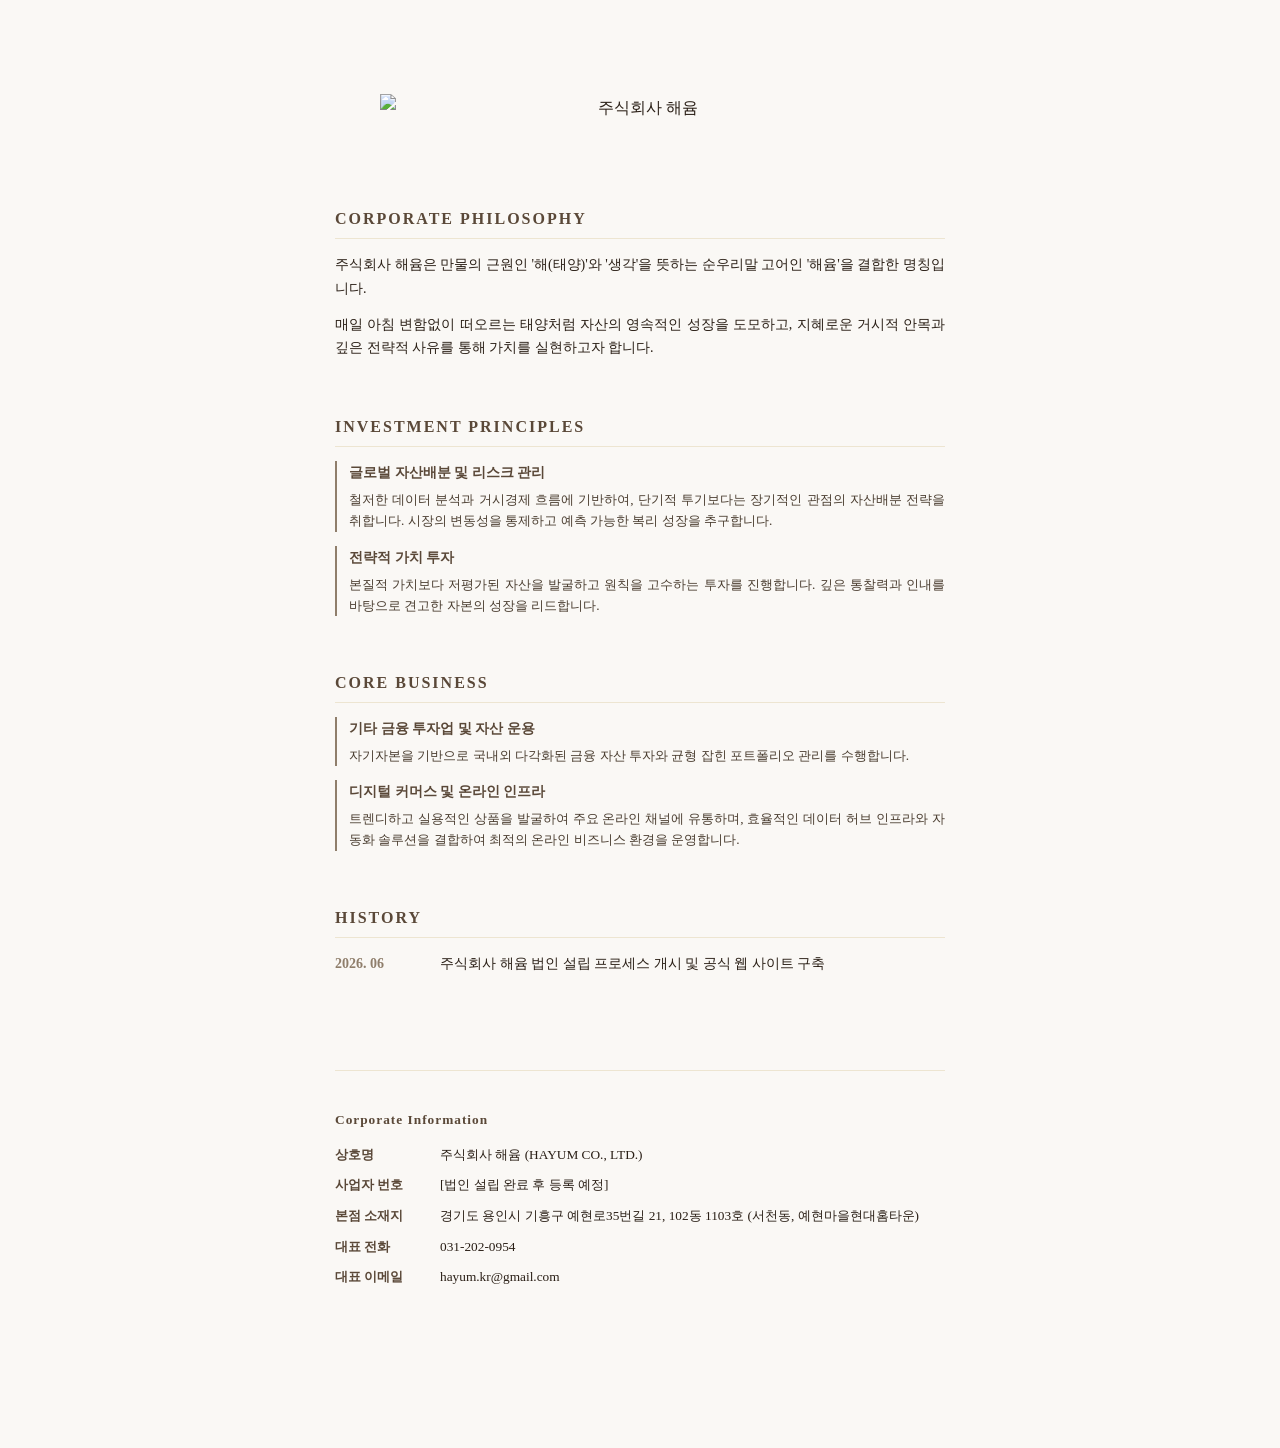
==== index.html @ 0a8c8ef9 "사업자 번호 띄어쓰기" ====
<!DOCTYPE html>
<html lang="ko">
<head>
    <meta charset="UTF-8">
    <meta name="viewport" content="width=device-width, initial-scale=1.0">
    <title>주식회사 해윰 - 공식 홈페이지</title>
    <style>
        @page {
            size: A4;
            margin: 20mm 20mm;
            background-color: #faf8f5;
        }
        
        *, *::before, *::after {
            box-sizing: border-box;
        }
        
        body {
            margin: 0;
            padding: 0;
            font-family: 'Times New Roman', 'Noto Serif KR', 'Malgun Gothic', serif;
            color: #2a1f16;
            line-height: 1.7;
            background-color: #faf8f5;
            -webkit-text-size-adjust: none;
        }
        
        .container {
            width: 100%;
            max-width: 650px;
            margin: 0 auto;
            padding: 25mm 20px 40mm 20px;
        }
        
        header {
            margin-bottom: 22mm;
            text-align: center;
        }
        
        .brand-logo {
            width: 100%;
            max-width: 520px;
            height: auto;
            margin: 0 auto;
            display: block;
        }
        
        main {
            margin-bottom: 25mm;
        }
        
        .section {
            margin-bottom: 14mm;
        }
        
        .section-title {
            font-size: 12pt;
            font-weight: 700;
            letter-spacing: 2px;
            color: #5a4838;
            margin-bottom: 14px;
            text-transform: uppercase;
            border-bottom: 1px solid #ede5d1;
            padding-bottom: 6px;
        }
        
        .section-content {
            font-size: 10.5pt;
            color: #2a1f16;
            text-align: justify;
        }
        
        .section-content p {
            margin: 0 0 12px 0;
        }
        
        .section-content p:last-child {
            margin-bottom: 0;
        }

        /* 강조 블록 스타일 (투자 원칙 및 세부 사업 부문용) */
        .business-block {
            margin-bottom: 14px;
            padding-left: 12px;
            border-left: 2px solid #8f7e6b;
        }

        .business-block-title {
            font-size: 10.5pt;
            font-weight: bold;
            color: #5a4838;
            margin-bottom: 4px;
        }

        .business-block-desc {
            font-size: 10pt;
            color: #4a3d30;
            line-height: 1.6;
        }
        
        .grid-table {
            display: table;
            width: 100%;
            margin-top: 5px;
        }
        
        .grid-row {
            display: table-row;
        }
        
        .grid-label {
            display: table-cell;
            width: 105px;
            font-weight: bold;
            color: #5a4838;
            padding-bottom: 8px;
            font-size: 10pt;
        }
        
        .grid-value {
            display: table-cell;
            color: #2a1f16;
            padding-bottom: 8px;
            font-size: 10pt;
            word-break: keep-all;
        }

        .history-list {
            margin-top: 10px;
        }
        
        .history-item {
            display: flex;
            margin-bottom: 12px;
            font-size: 10.5pt;
        }
        
        .history-date {
            width: 105px;
            font-weight: bold;
            color: #8f7e6b;
            flex-shrink: 0;
        }
        
        .history-text {
            color: #2a1f16;
        }
        
        footer {
            border-top: 1px solid #ede5d1;
            padding-top: 10mm;
        }
        
        .info-title {
            font-size: 10pt;
            font-weight: 700;
            color: #5a4838;
            margin-bottom: 12px;
            letter-spacing: 1px;
        }

        /* 📱 모바일 반응형 스타일 (화면 폭이 500px 이하일 때 작동) */
        @media screen and (max-width: 500px) {
            .container {
                padding-top: 15mm;
                padding-bottom: 25mm;
            }
            
            header {
                margin-bottom: 15mm;
            }

            .grid-table, .grid-row, .grid-label, .grid-value {
                display: block;
                width: 100%;
            }

            .grid-label {
                padding-bottom: 2px;
                font-size: 9.5pt;
            }

            .grid-value {
                padding-bottom: 12px;
                font-size: 10pt;
            }
            
            .history-item {
                flex-direction: column;
                margin-bottom: 15px;
            }
            
            .history-date {
                width: 100%;
                margin-bottom: 2px;
            }
        }
    </style>
</head>
<body>

    <div class="container">
        <header>
            <img src="hayum_logo.png" alt="주식회사 해윰" class="brand-logo">
        </header>
        
        <main>
            <div class="section">
                <div class="section-title">Corporate Philosophy</div>
                <div class="section-content">
                    <p>주식회사 해윰은 만물의 근원인 '해(태양)'와 '생각'을 뜻하는 순우리말 고어인 '해윰'을 결합한 명칭입니다.</p>
                    <p>매일 아침 변함없이 떠오르는 태양처럼 자산의 영속적인 성장을 도모하고, 지혜로운 거시적 안목과 깊은 전략적 사유를 통해 가치를 실현하고자 합니다.</p>
                </div>
            </div>
            
            <div class="section">
                <div class="section-title">Investment Principles</div>
                <div class="section-content">
                    <div class="business-block">
                        <div class="business-block-title">글로벌 자산배분 및 리스크 관리</div>
                        <div class="business-block-desc">철저한 데이터 분석과 거시경제 흐름에 기반하여, 단기적 투기보다는 장기적인 관점의 자산배분 전략을 취합니다. 시장의 변동성을 통제하고 예측 가능한 복리 성장을 추구합니다.</div>
                    </div>
                    <div class="business-block">
                        <div class="business-block-title">전략적 가치 투자</div>
                        <div class="business-block-desc">본질적 가치보다 저평가된 자산을 발굴하고 원칙을 고수하는 투자를 진행합니다. 깊은 통찰력과 인내를 바탕으로 견고한 자본의 성장을 리드합니다.</div>
                    </div>
                </div>
            </div>
            
            <div class="section">
                <div class="section-title">Core Business</div>
                <div class="section-content">
                    <div class="business-block">
                        <div class="business-block-title">기타 금융 투자업 및 자산 운용</div>
                        <div class="business-block-desc">자기자본을 기반으로 국내외 다각화된 금융 자산 투자와 균형 잡힌 포트폴리오 관리를 수행합니다.</div>
                    </div>
                    <div class="business-block">
                        <div class="business-block-title">디지털 커머스 및 온라인 인프라</div>
                        <div class="business-block-desc">트렌디하고 실용적인 상품을 발굴하여 주요 온라인 채널에 유통하며, 효율적인 데이터 허브 인프라와 자동화 솔루션을 결합하여 최적의 온라인 비즈니스 환경을 운영합니다.</div>
                    </div>
                </div>
            </div>

            <div class="section">
                <div class="section-title">History</div>
                <div class="section-content">
                    <div class="history-list">
                        <div class="history-item">
                            <div class="history-date">2026. 06</div>
                            <div class="history-text">주식회사 해윰 법인 설립 프로세스 개시 및 공식 웹 사이트 구축</div>
                        </div>
                    </div>
                </div>
            </div>
        </main>
        
        <footer>
            <div class="info-title">Corporate Information</div>
            <div class="grid-table">
                <div class="grid-row">
                    <div class="grid-label">상호명</div>
                    <div class="grid-value">주식회사 해윰 (HAYUM CO., LTD.)</div>
                </div>
                <div class="grid-row">
                    <div class="grid-label">사업자 번호</div>
                    <div class="grid-value">[법인 설립 완료 후 등록 예정]</div>
                </div>                
                <div class="grid-row">
                    <div class="grid-label">본점 소재지</div>
                    <div class="grid-value">경기도 용인시 기흥구 예현로35번길 21, 102동 1103호 (서천동, 예현마을현대홈타운)</div>
                </div>
                <div class="grid-row">
                    <div class="grid-label">대표 전화</div>
                    <div class="grid-value">031-202-0954</div>
                </div>
                <div class="grid-row">
                    <div class="grid-label">대표 이메일</div>
                    <div class="grid-value">hayum.kr@gmail.com</div>
                </div>
            </div>
        </footer>
    </div>

</body>
</html>
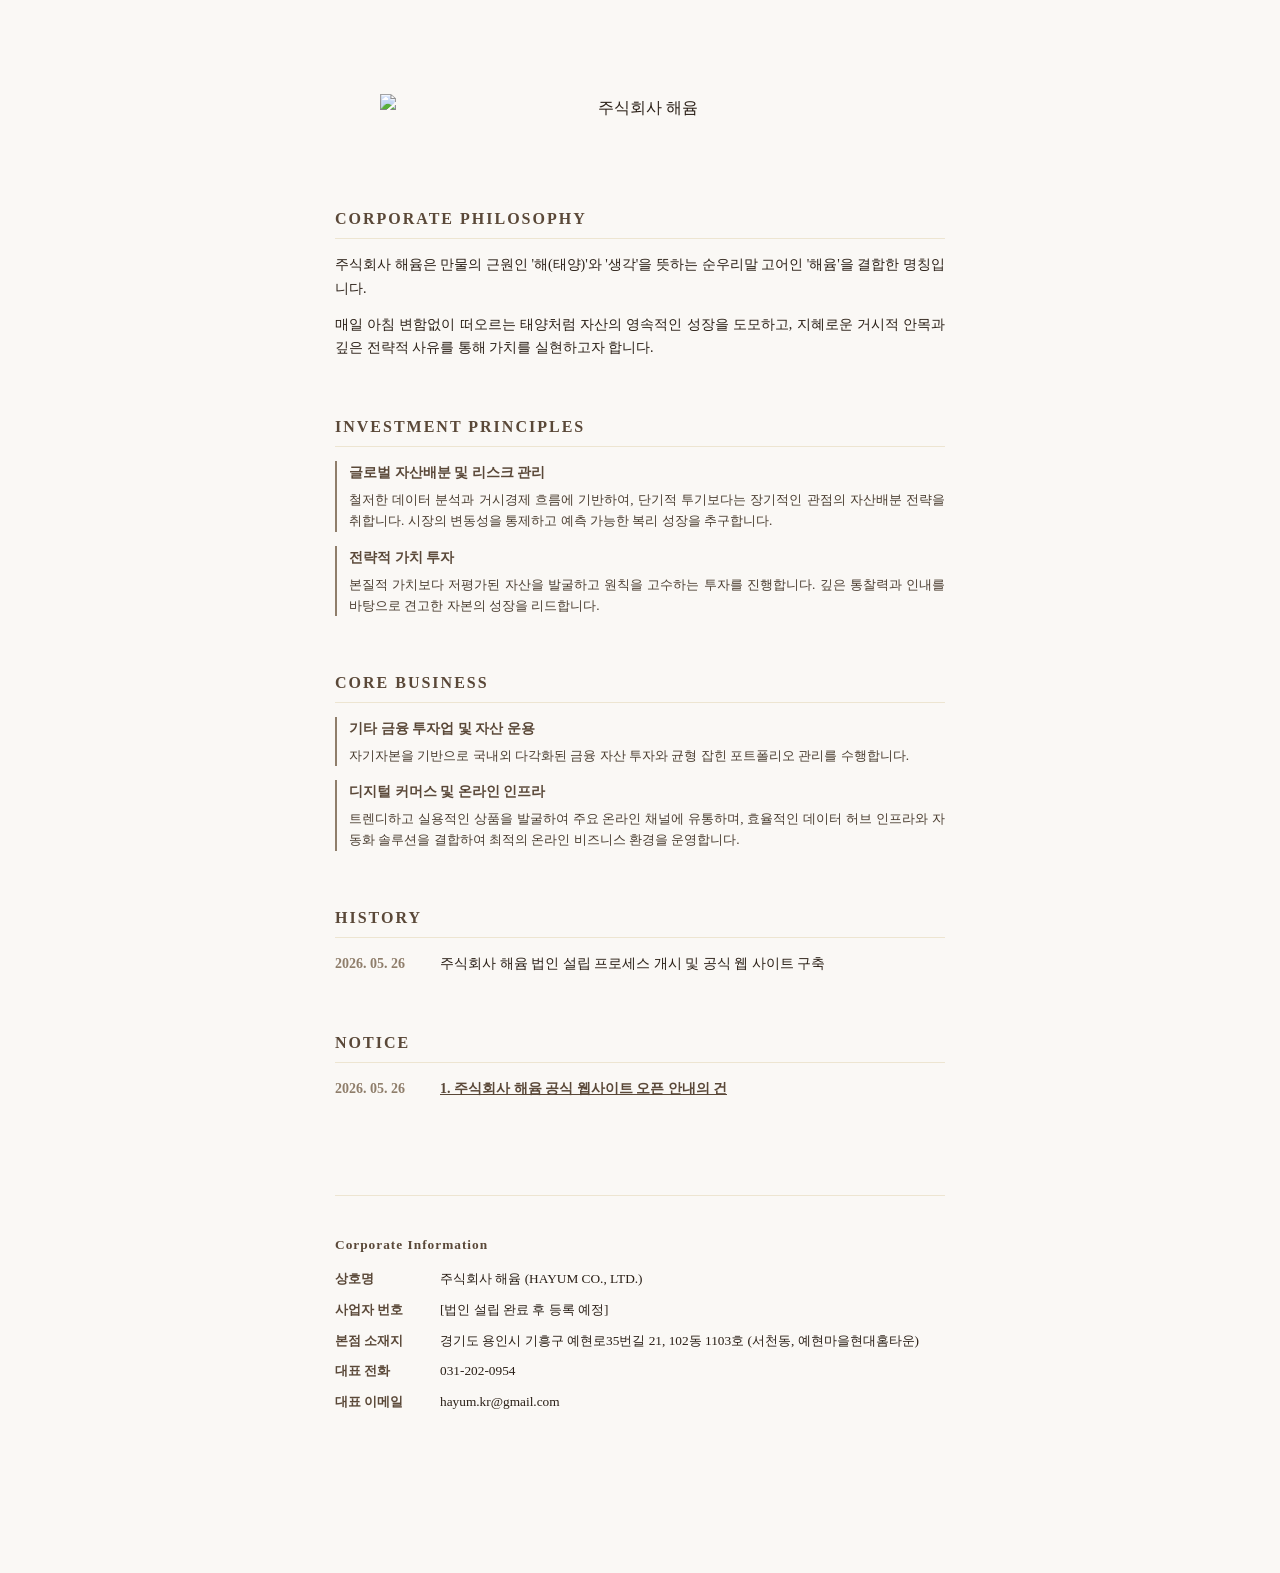
==== commit 112e0a06: "css 추가" ====
--- a/index.html
+++ b/index.html
@@ -4,198 +4,17 @@
     <meta charset="UTF-8">
     <meta name="viewport" content="width=device-width, initial-scale=1.0">
     <title>주식회사 해윰 - 공식 홈페이지</title>
-    <style>
-        @page {
-            size: A4;
-            margin: 20mm 20mm;
-            background-color: #faf8f5;
-        }
-        
-        *, *::before, *::after {
-            box-sizing: border-box;
-        }
-        
-        body {
-            margin: 0;
-            padding: 0;
-            font-family: 'Times New Roman', 'Noto Serif KR', 'Malgun Gothic', serif;
-            color: #2a1f16;
-            line-height: 1.7;
-            background-color: #faf8f5;
-            -webkit-text-size-adjust: none;
-        }
-        
-        .container {
-            width: 100%;
-            max-width: 650px;
-            margin: 0 auto;
-            padding: 25mm 20px 40mm 20px;
-        }
-        
-        header {
-            margin-bottom: 22mm;
-            text-align: center;
-        }
-        
-        .brand-logo {
-            width: 100%;
-            max-width: 520px;
-            height: auto;
-            margin: 0 auto;
-            display: block;
-        }
-        
-        main {
-            margin-bottom: 25mm;
-        }
-        
-        .section {
-            margin-bottom: 14mm;
-        }
-        
-        .section-title {
-            font-size: 12pt;
-            font-weight: 700;
-            letter-spacing: 2px;
-            color: #5a4838;
-            margin-bottom: 14px;
-            text-transform: uppercase;
-            border-bottom: 1px solid #ede5d1;
-            padding-bottom: 6px;
-        }
-        
-        .section-content {
-            font-size: 10.5pt;
-            color: #2a1f16;
-            text-align: justify;
-        }
-        
-        .section-content p {
-            margin: 0 0 12px 0;
-        }
-        
-        .section-content p:last-child {
-            margin-bottom: 0;
-        }
+    <link rel="icon" type="image/png" href="favicon.png">
 
-        /* 강조 블록 스타일 (투자 원칙 및 세부 사업 부문용) */
-        .business-block {
-            margin-bottom: 14px;
-            padding-left: 12px;
-            border-left: 2px solid #8f7e6b;
-        }
+    <script async src="https://www.googletagmanager.com/gtag/js?id=G-F1MZ8QJR3N"></script>
+    <script>
+        window.dataLayer = window.dataLayer || [];
+        function gtag(){dataLayer.push(arguments);}
+        gtag('js', new Date());
+        gtag('config', 'G-F1MZ8QJR3N');
+    </script>
 
-        .business-block-title {
-            font-size: 10.5pt;
-            font-weight: bold;
-            color: #5a4838;
-            margin-bottom: 4px;
-        }
-
-        .business-block-desc {
-            font-size: 10pt;
-            color: #4a3d30;
-            line-height: 1.6;
-        }
-        
-        .grid-table {
-            display: table;
-            width: 100%;
-            margin-top: 5px;
-        }
-        
-        .grid-row {
-            display: table-row;
-        }
-        
-        .grid-label {
-            display: table-cell;
-            width: 105px;
-            font-weight: bold;
-            color: #5a4838;
-            padding-bottom: 8px;
-            font-size: 10pt;
-        }
-        
-        .grid-value {
-            display: table-cell;
-            color: #2a1f16;
-            padding-bottom: 8px;
-            font-size: 10pt;
-            word-break: keep-all;
-        }
-
-        .history-list {
-            margin-top: 10px;
-        }
-        
-        .history-item {
-            display: flex;
-            margin-bottom: 12px;
-            font-size: 10.5pt;
-        }
-        
-        .history-date {
-            width: 105px;
-            font-weight: bold;
-            color: #8f7e6b;
-            flex-shrink: 0;
-        }
-        
-        .history-text {
-            color: #2a1f16;
-        }
-        
-        footer {
-            border-top: 1px solid #ede5d1;
-            padding-top: 10mm;
-        }
-        
-        .info-title {
-            font-size: 10pt;
-            font-weight: 700;
-            color: #5a4838;
-            margin-bottom: 12px;
-            letter-spacing: 1px;
-        }
-
-        /* 📱 모바일 반응형 스타일 (화면 폭이 500px 이하일 때 작동) */
-        @media screen and (max-width: 500px) {
-            .container {
-                padding-top: 15mm;
-                padding-bottom: 25mm;
-            }
-            
-            header {
-                margin-bottom: 15mm;
-            }
-
-            .grid-table, .grid-row, .grid-label, .grid-value {
-                display: block;
-                width: 100%;
-            }
-
-            .grid-label {
-                padding-bottom: 2px;
-                font-size: 9.5pt;
-            }
-
-            .grid-value {
-                padding-bottom: 12px;
-                font-size: 10pt;
-            }
-            
-            .history-item {
-                flex-direction: column;
-                margin-bottom: 15px;
-            }
-            
-            .history-date {
-                width: 100%;
-                margin-bottom: 2px;
-            }
-        }
-    </style>
+    <link rel="stylesheet" href="style.css">
 </head>
 <body>
 
@@ -246,9 +65,33 @@
                 <div class="section-content">
                     <div class="history-list">
                         <div class="history-item">
-                            <div class="history-date">2026. 06</div>
+                            <div class="history-date">2026. 05. 26</div>
                             <div class="history-text">주식회사 해윰 법인 설립 프로세스 개시 및 공식 웹 사이트 구축</div>
                         </div>
+                    </div>
+                </div>
+            </div>
+
+            <div class="section">
+                <div class="section-title">Notice</div>
+                <div class="section-content">
+                    <div class="history-list">
+                        
+                        <!--<div class="history-item" style="cursor: pointer;" onclick="openModal('20260526_02')">
+                            <div class="history-date">2026. 05. 26</div>
+                            <div class="history-text" style="text-decoration: underline; font-weight: bold; color: #5a4838;">
+                                2. 업무 문의 및 제휴 관련 대표 이메일 연락 안내의 건
+                            </div>
+                        </div>
+                        -->
+
+                        <div class="history-item" style="cursor: pointer; margin-bottom: 14px;" onclick="openModal('20260526_01')">
+                            <div class="history-date">2026. 05. 26</div>
+                            <div class="history-text" style="text-decoration: underline; font-weight: bold; color: #5a4838;">
+                                1. 주식회사 해윰 공식 웹사이트 오픈 안내의 건
+                            </div>
+                        </div>                        
+
                     </div>
                 </div>
             </div>
@@ -281,5 +124,70 @@
         </footer>
     </div>
 
+    <div id="20260526_02" class="modal-overlay">
+        <div class="modal-box">
+            <div class="modal-header">
+                <span class="modal-title">공지사항</span>
+                <button class="modal-close-btn" onclick="closeModal('20260526_02')">&times;</button>
+            </div>
+            <div class="modal-body">
+                <h3>업무 문의 및 제휴 관련 대표 이메일 연락 안내</h3>
+                <p class="modal-date">작성일: 2026년 05월 26일</p>
+                <hr style="border: 0; border-top: 1px solid #ede5d1; margin: 15px 0;">
+                <div class="modal-text">
+                    <p>안녕하십니까, 주식회사 해윰입니다.</p>
+                    <p>당사 비즈니스(금융투자, 자산운용 및 디지털 커머스) 관련 업무 제휴, 투자 제안, 기타 문의사항이 있으신 경우 아래의 공식 대표 이메일 채널을 통해 상시 접수를 받고 있습니다.</p>
+                    <p style="background-color: #ede5d1; padding: 12px; border-radius: 4px; font-weight: bold; text-align: center; margin: 15px 0; font-family: 'Malgun Gothic', sans-serif;">
+                        📬 공식 대표 이메일 : <a href="mailto:hayum.kr@gmail.com" style="color: #5a4838; text-decoration: underline;">hayum.kr@gmail.com</a>
+                    </p>
+                    <p>보내주신 문의 내용은 담당자가 면밀히 검토한 후, 기재해 주신 연락처를 통해 신속하게 회신해 드리도록 하겠습니다.</p>
+                    <p>주식회사 해윰과 새로운 가치를 함께 만들어갈 파트너분들의 많은 연락을 기다립니다. 감사합니다.</p>
+                </div>
+            </div>
+        </div>
+    </div>
+
+    <div id="20260526_01" class="modal-overlay">
+        <div class="modal-box">
+            <div class="modal-header">
+                <span class="modal-title">공지사항</span>
+                <button class="modal-close-btn" onclick="closeModal('20260526_01')">&times;</button>
+            </div>
+            <div class="modal-body">
+                <h3>주식회사 해윰 공식 웹사이트 오픈 안내</h3>
+                <p class="modal-date">작성일: 2026년 05월 26일</p>
+                <hr style="border: 0; border-top: 1px solid #ede5d1; margin: 15px 0;">
+                <div class="modal-text">
+                    <p>안녕하십니까, 주식회사 해윰입니다.</p>
+                    <p>회사의 정식 법인 설립 프로세스 개시와 발기인 총회를 통한 정관 제정에 발맞추어, 주식회사 해윰의 기업 정체성과 비즈니스 스코프를 투명하게 전달할 공식 웹사이트(www.hayum.kr) 구축을 완료하였습니다.</p>
+                    <p>본 웹사이트는 데스크톱 환경뿐만 아니라 모바일 등 다양한 디지털 기기 환경에서도 최적의 시각적 안정성을 제공하는 반응형 인프라로 설계되었습니다.</p>
+                    <p>매일 아침 변함없이 떠오르는 태양처럼, 지혜로운 거시적 안목과 깊은 전략적 사유를 통해 주주가치를 실현하고 영속적인 성장을 도모하는 신뢰받는 법인이 되겠습니다. 앞으로 많은 관심과 성원을 부탁드립니다. 감사합니다.</p>
+                </div>
+            </div>
+        </div>
+    </div>
+
+    <script>
+        // openModal('20260526_01')을 받으면 id가 20260526_01인 팝업을 자연스럽게 켭니다.
+        function openModal(modalId) {
+            document.getElementById(modalId).classList.add('active');
+            document.body.style.overflow = 'hidden'; // 뒷배경 스크롤 잠금
+        }
+
+        // X 버튼을 누르면 해당 팝업을 부드럽게 끕니다.
+        function closeModal(modalId) {
+            document.getElementById(modalId).classList.remove('active');
+            document.body.style.overflow = 'auto';   // 뒷배경 스크롤 해제
+        }
+
+        // 팝업 정중앙 박스 바깥의 어두운 영역을 클릭해도 자동으로 스르륵 닫히는 안전장치
+        window.onclick = function(event) {
+            if (event.target.classList.contains('modal-overlay')) {
+                event.target.classList.remove('active');
+                document.body.style.overflow = 'auto';
+            }
+        }
+    </script>
+
 </body>
-</html>
+</html>
--- a/style.css
+++ b/style.css
@@ -0,0 +1,322 @@
+@page {
+    size: A4;
+    margin: 20mm 20mm;
+    background-color: #faf8f5;
+}
+
+*, *::before, *::after {
+    box-sizing: border-box;
+}
+
+body {
+    margin: 0;
+    padding: 0;
+    font-family: 'Times New Roman', 'Noto Serif KR', 'Malgun Gothic', serif;
+    color: #2a1f16;
+    line-height: 1.7;
+    background-color: #faf8f5;
+    -webkit-text-size-adjust: none;
+}
+
+.container {
+    width: 100%;
+    max-width: 650px;
+    margin: 0 auto;
+    padding: 25mm 20px 40mm 20px;
+}
+
+header {
+    margin-bottom: 22mm;
+    text-align: center;
+}
+
+.brand-logo {
+    width: 100%;
+    max-width: 520px;
+    height: auto;
+    margin: 0 auto;
+    display: block;
+}
+
+main {
+    margin-bottom: 25mm;
+}
+
+.section {
+    margin-bottom: 14mm;
+}
+
+.section-title {
+    font-size: 12pt;
+    font-weight: 700;
+    letter-spacing: 2px;
+    color: #5a4838;
+    margin-bottom: 14px;
+    text-transform: uppercase;
+    border-bottom: 1px solid #ede5d1;
+    padding-bottom: 6px;
+}
+
+.section-content {
+    font-size: 10.5pt;
+    color: #2a1f16;
+    text-align: justify;
+}
+
+.section-content p {
+    margin: 0 0 12px 0;
+}
+
+.section-content p:last-child {
+    margin-bottom: 0;
+}
+
+/* 강조 블록 스타일 (투자 원칙 및 세부 사업 부문용) */
+.business-block {
+    margin-bottom: 14px;
+    padding-left: 12px;
+    border-left: 2px solid #8f7e6b;
+}
+
+.business-block-title {
+    font-size: 10.5pt;
+    font-weight: bold;
+    color: #5a4838;
+    margin-bottom: 4px;
+}
+
+.business-block-desc {
+    font-size: 10pt;
+    color: #4a3d30;
+    line-height: 1.6;
+}
+
+.grid-table {
+    display: table;
+    width: 100%;
+    margin-top: 5px;
+}
+
+.grid-row {
+    display: table-row;
+}
+
+.grid-label {
+    display: table-cell;
+    width: 105px;
+    font-weight: bold;
+    color: #5a4838;
+    padding-bottom: 8px;
+    font-size: 10pt;
+}
+
+.grid-value {
+    display: table-cell;
+    color: #2a1f16;
+    padding-bottom: 8px;
+    font-size: 10pt;
+    word-break: keep-all;
+}
+
+.history-list {
+    margin-top: 10px;
+}
+
+.history-item {
+    display: flex;
+    margin-bottom: 12px;
+    font-size: 10.5pt;
+}
+
+.history-date {
+    width: 105px;
+    font-weight: bold;
+    color: #8f7e6b;
+    flex-shrink: 0;
+}
+
+.history-text {
+    color: #2a1f16;
+}
+
+footer {
+    border-top: 1px solid #ede5d1;
+    padding-top: 10mm;
+}
+
+.info-title {
+    font-size: 10pt;
+    font-weight: 700;
+    color: #5a4838;
+    margin-bottom: 12px;
+    letter-spacing: 1px;
+}
+
+
+/* ==========================================================================
+   🔔 [위치 조정됨] PC용 기본 공지사항 팝업창(모달) 디자인 스타일
+   ========================================================================== */
+.modal-overlay {
+    position: fixed;
+    top: 0;
+    left: 0;
+    width: 100%;
+    height: 100%;
+    background-color: rgba(42, 31, 22, 0.4); /* 해윰 시그니처 딥브라운 반투명 */
+    display: flex;
+    justify-content: center;
+    align-items: center;
+    z-index: 9999;
+    opacity: 0;
+    pointer-events: none;
+    transition: opacity 0.3s ease;
+}
+
+.modal-overlay.active {
+    opacity: 1;
+    pointer-events: auto;
+}
+
+.modal-box {
+    background-color: #faf8f5;
+    width: 90%;
+    max-width: 550px;
+    border-radius: 4px;
+    box-shadow: 0 10px 30px rgba(42, 31, 22, 0.15);
+    padding: 25px;
+    transform: translateY(-20px);
+    transition: transform 0.3s ease;
+    border: 1px solid #ede5d1;
+}
+
+.modal-overlay.active .modal-box {
+    transform: translateY(0);
+}
+
+.modal-header {
+    display: flex;
+    justify-content: space-between;
+    align-items: center;
+    border-bottom: 1px solid #ede5d1;
+    padding-bottom: 10px;
+    margin-bottom: 15px;
+}
+
+.modal-title {
+    font-size: 10pt;
+    font-weight: 700;
+    letter-spacing: 2px;
+    color: #8f7e6b;
+    text-transform: uppercase;
+}
+
+.modal-close-btn {
+    background: none;
+    border: none;
+    font-size: 20pt;
+    color: #8f7e6b;
+    cursor: pointer;
+    line-height: 1;
+    padding: 0;
+}
+
+.modal-close-btn:hover {
+    color: #2a1f16;
+}
+
+.modal-body h3 {
+    margin: 0 0 5px 0;
+    font-size: 13pt;
+    font-weight: 700;
+    color: #2a1f16;
+    line-height: 1.4;
+}
+
+.modal-date {
+    margin: 0;
+    font-size: 9.5pt;
+    color: #8f7e6b;
+}
+
+.modal-text {
+    font-size: 10.5pt;
+    color: #2a1f16;
+    line-height: 1.7;
+    text-align: justify;
+}
+
+.modal-text p {
+    margin: 0 0 12px 0;
+}
+
+.modal-text p:last-child {
+    margin-bottom: 0;
+}
+
+
+/* ==========================================================================
+   📱 [최하단 고정] 모바일 반응형 스타일 (화면 폭이 500px 이하 및 전체 모바일 최적화)
+   ========================================================================== */
+@media screen and (max-width: 500px) {
+    .container {
+        padding-top: 15mm;
+        padding-bottom: 25mm;
+    }
+    
+    header {
+        margin-bottom: 15mm;
+    }
+
+    .grid-table, .grid-row, .grid-label, .grid-value {
+        display: block;
+        width: 100%;
+    }
+
+    .grid-label {
+        padding-bottom: 2px;
+        font-size: 9.5pt;
+    }
+
+    .grid-value {
+        padding-bottom: 12px;
+        font-size: 10pt;
+    }
+    
+    .history-item {
+        flex-direction: column;
+        margin-bottom: 15px;
+    }
+    
+    .history-date {
+        width: 100%;
+        margin-bottom: 2px;
+    }
+
+    /* 🚨 팝업창 모바일 바닥 흘러내림 방지 최종 처리 */
+    .modal-overlay {
+        position: fixed !important; /* 무조건 화면 전체 고정 */
+        top: 0 !important;
+        left: 0 !important;
+        width: 100% !important;
+        height: 100% !important;
+        display: flex !important;
+        justify-content: center !important;
+        align-items: center !important;
+        z-index: 99999 !important;
+    }
+
+    .modal-box {
+        padding: 20px !important;
+        width: 92% !important;
+        max-height: 85vh !important; /* 세로가 긴 폰에서도 안 깨지게 크기 제어 */
+        overflow-y: auto !important; /* 글이 넘치면 내부 스크롤 조치 */
+    }
+
+    .modal-body h3 {
+        font-size: 11.5pt !important;
+    }
+
+    .modal-text {
+        font-size: 10pt !important;
+    }
+}
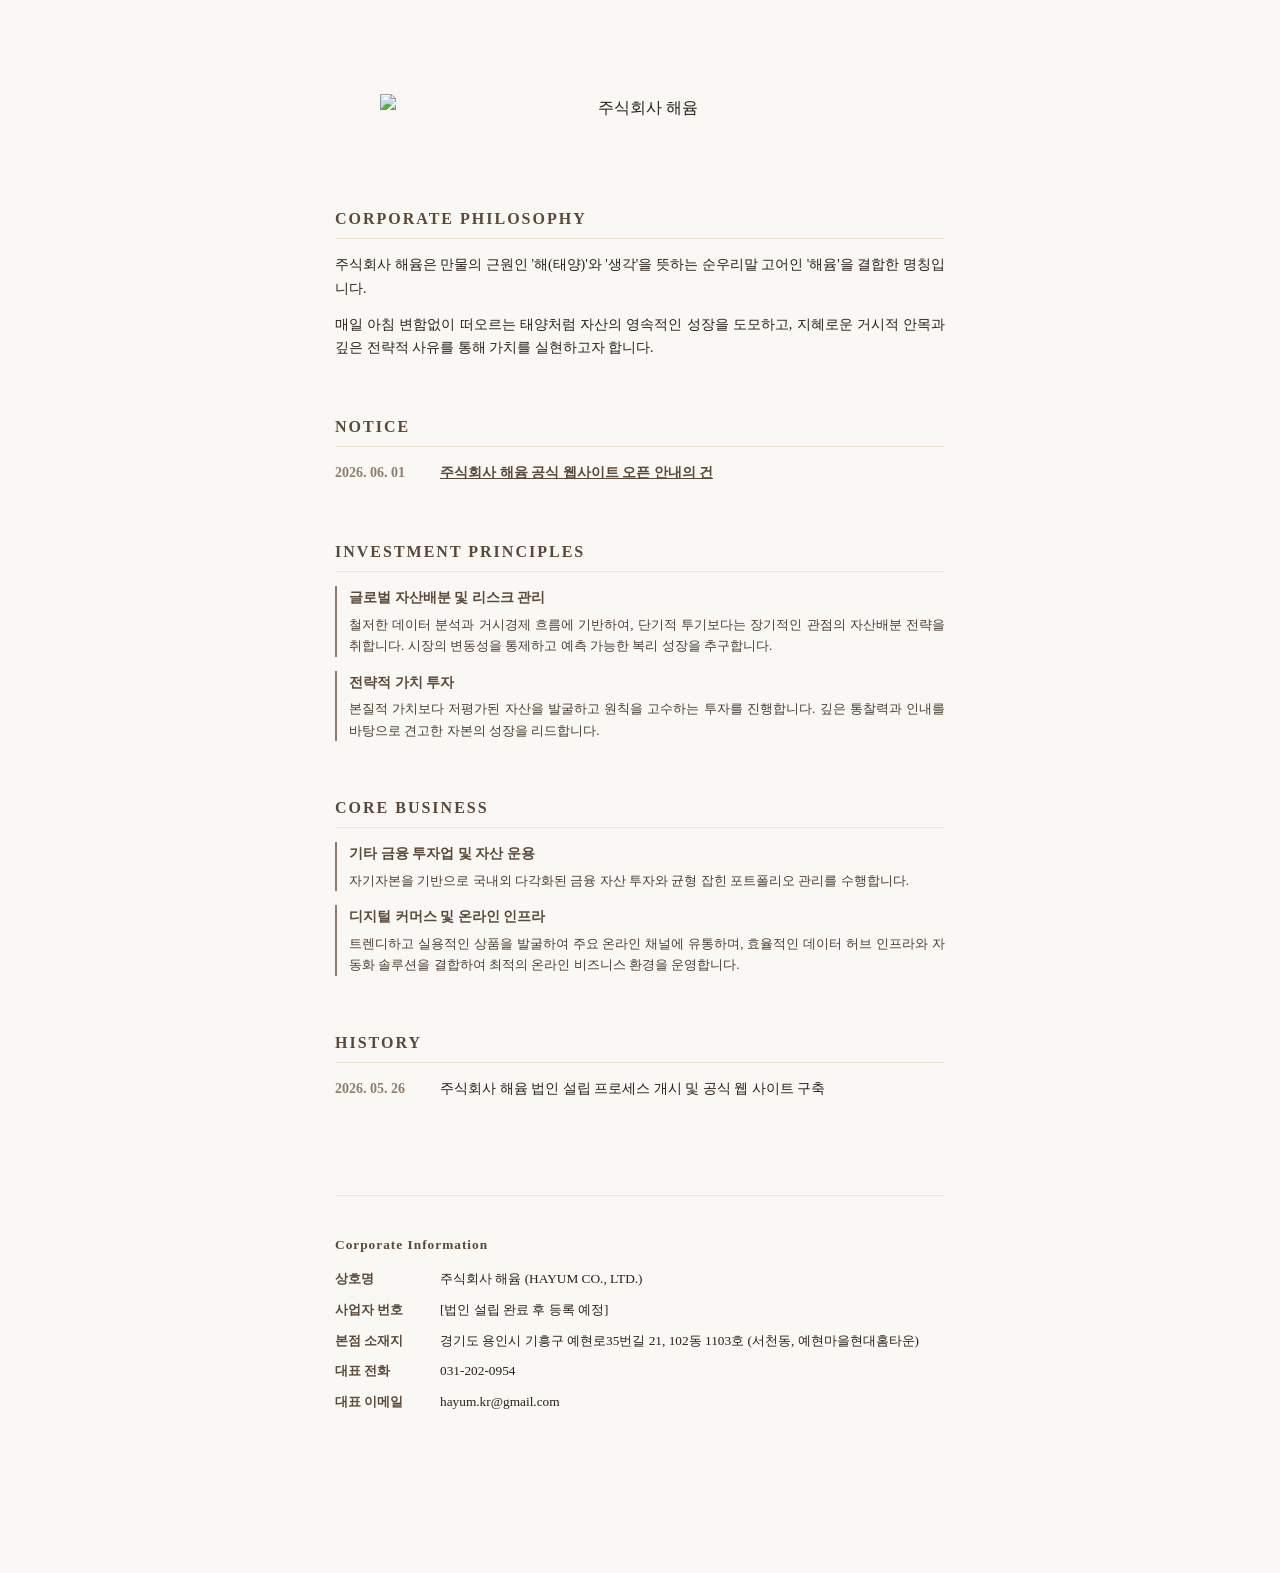
==== commit 75d86595: "공지일 수정" ====
--- a/index.html
+++ b/index.html
@@ -8,10 +8,11 @@
 
     <script async src="https://www.googletagmanager.com/gtag/js?id=G-F1MZ8QJR3N"></script>
     <script>
-        window.dataLayer = window.dataLayer || [];
-        function gtag(){dataLayer.push(arguments);}
-        gtag('js', new Date());
-        gtag('config', 'G-F1MZ8QJR3N');
+    window.dataLayer = window.dataLayer || [];
+    function gtag(){dataLayer.push(arguments);}
+    gtag('js', new Date());
+
+    gtag('config', 'G-F1MZ8QJR3N');
     </script>
 
     <link rel="stylesheet" href="style.css">
@@ -31,6 +32,23 @@
                     <p>매일 아침 변함없이 떠오르는 태양처럼 자산의 영속적인 성장을 도모하고, 지혜로운 거시적 안목과 깊은 전략적 사유를 통해 가치를 실현하고자 합니다.</p>
                 </div>
             </div>
+
+
+            <div class="section">
+                <div class="section-title">Notice</div>
+                <div class="section-content">
+                    <div class="history-list">
+                        
+                        <div class="history-item" style="cursor: pointer;" onclick="loadAndOpenModal('NT_20260526_01.html')">
+                            <div class="history-date">2026. 06. 01</div>
+                            <div class="history-text" style="text-decoration: underline; font-weight: bold; color: #5a4838;">
+                                주식회사 해윰 공식 웹사이트 오픈 안내의 건
+                            </div>
+                        </div>
+
+                    </div>
+                </div>
+            </div>            
             
             <div class="section">
                 <div class="section-title">Investment Principles</div>
@@ -72,29 +90,7 @@
                 </div>
             </div>
 
-            <div class="section">
-                <div class="section-title">Notice</div>
-                <div class="section-content">
-                    <div class="history-list">
-                        
-                        <!--<div class="history-item" style="cursor: pointer;" onclick="openModal('20260526_02')">
-                            <div class="history-date">2026. 05. 26</div>
-                            <div class="history-text" style="text-decoration: underline; font-weight: bold; color: #5a4838;">
-                                2. 업무 문의 및 제휴 관련 대표 이메일 연락 안내의 건
-                            </div>
-                        </div>
-                        -->
 
-                        <div class="history-item" style="cursor: pointer; margin-bottom: 14px;" onclick="openModal('20260526_01')">
-                            <div class="history-date">2026. 05. 26</div>
-                            <div class="history-text" style="text-decoration: underline; font-weight: bold; color: #5a4838;">
-                                1. 주식회사 해윰 공식 웹사이트 오픈 안내의 건
-                            </div>
-                        </div>                        
-
-                    </div>
-                </div>
-            </div>
         </main>
         
         <footer>
@@ -124,67 +120,48 @@
         </footer>
     </div>
 
-    <div id="20260526_02" class="modal-overlay">
+    <div id="globalModal" class="modal-overlay">
         <div class="modal-box">
             <div class="modal-header">
                 <span class="modal-title">공지사항</span>
-                <button class="modal-close-btn" onclick="closeModal('20260526_02')">&times;</button>
+                <button class="modal-close-btn" onclick="closeModal()">&times;</button>
             </div>
-            <div class="modal-body">
-                <h3>업무 문의 및 제휴 관련 대표 이메일 연락 안내</h3>
-                <p class="modal-date">작성일: 2026년 05월 26일</p>
-                <hr style="border: 0; border-top: 1px solid #ede5d1; margin: 15px 0;">
-                <div class="modal-text">
-                    <p>안녕하십니까, 주식회사 해윰입니다.</p>
-                    <p>당사 비즈니스(금융투자, 자산운용 및 디지털 커머스) 관련 업무 제휴, 투자 제안, 기타 문의사항이 있으신 경우 아래의 공식 대표 이메일 채널을 통해 상시 접수를 받고 있습니다.</p>
-                    <p style="background-color: #ede5d1; padding: 12px; border-radius: 4px; font-weight: bold; text-align: center; margin: 15px 0; font-family: 'Malgun Gothic', sans-serif;">
-                        📬 공식 대표 이메일 : <a href="mailto:hayum.kr@gmail.com" style="color: #5a4838; text-decoration: underline;">hayum.kr@gmail.com</a>
-                    </p>
-                    <p>보내주신 문의 내용은 담당자가 면밀히 검토한 후, 기재해 주신 연락처를 통해 신속하게 회신해 드리도록 하겠습니다.</p>
-                    <p>주식회사 해윰과 새로운 가치를 함께 만들어갈 파트너분들의 많은 연락을 기다립니다. 감사합니다.</p>
+            <div class="modal-body" id="modal-dynamic-body">
                 </div>
-            </div>
-        </div>
-    </div>
-
-    <div id="20260526_01" class="modal-overlay">
-        <div class="modal-box">
-            <div class="modal-header">
-                <span class="modal-title">공지사항</span>
-                <button class="modal-close-btn" onclick="closeModal('20260526_01')">&times;</button>
-            </div>
-            <div class="modal-body">
-                <h3>주식회사 해윰 공식 웹사이트 오픈 안내</h3>
-                <p class="modal-date">작성일: 2026년 05월 26일</p>
-                <hr style="border: 0; border-top: 1px solid #ede5d1; margin: 15px 0;">
-                <div class="modal-text">
-                    <p>안녕하십니까, 주식회사 해윰입니다.</p>
-                    <p>회사의 정식 법인 설립 프로세스 개시와 발기인 총회를 통한 정관 제정에 발맞추어, 주식회사 해윰의 기업 정체성과 비즈니스 스코프를 투명하게 전달할 공식 웹사이트(www.hayum.kr) 구축을 완료하였습니다.</p>
-                    <p>본 웹사이트는 데스크톱 환경뿐만 아니라 모바일 등 다양한 디지털 기기 환경에서도 최적의 시각적 안정성을 제공하는 반응형 인프라로 설계되었습니다.</p>
-                    <p>매일 아침 변함없이 떠오르는 태양처럼, 지혜로운 거시적 안목과 깊은 전략적 사유를 통해 주주가치를 실현하고 영속적인 성장을 도모하는 신뢰받는 법인이 되겠습니다. 앞으로 많은 관심과 성원을 부탁드립니다. 감사합니다.</p>
-                </div>
-            </div>
         </div>
     </div>
 
     <script>
-        // openModal('20260526_01')을 받으면 id가 20260526_01인 팝업을 자연스럽게 켭니다.
-        function openModal(modalId) {
-            document.getElementById(modalId).classList.add('active');
-            document.body.style.overflow = 'hidden'; // 뒷배경 스크롤 잠금
+        function loadAndOpenModal(fileName) {
+            // 외부 html 파일을 원격으로 읽어옵니다.
+            fetch(fileName)
+                .then(response => {
+                    if (!response.ok) throw new Error('파일을 찾을 수 없습니다.');
+                    return response.text();
+                })
+                .then(htmlContent => {
+                    // 읽어온 글 알맹이를 팝업창 빈 공간에 주입합니다.
+                    document.getElementById('modal-dynamic-body').innerHTML = htmlContent;
+                    
+                    // 팝업창을 부드럽게 켭니다.
+                    document.getElementById('globalModal').classList.add('active');
+                    document.body.style.overflow = 'hidden';
+                })
+                .catch(error => {
+                    console.error('오류 발생:', error);
+                    alert('공지사항을 불러오는 중 오류가 발생했습니다.');
+                });
         }
 
-        // X 버튼을 누르면 해당 팝업을 부드럽게 끕니다.
-        function closeModal(modalId) {
-            document.getElementById(modalId).classList.remove('active');
-            document.body.style.overflow = 'auto';   // 뒷배경 스크롤 해제
+        function closeModal() {
+            document.getElementById('globalModal').classList.remove('active');
+            document.body.style.overflow = 'auto';
         }
 
-        // 팝업 정중앙 박스 바깥의 어두운 영역을 클릭해도 자동으로 스르륵 닫히는 안전장치
         window.onclick = function(event) {
-            if (event.target.classList.contains('modal-overlay')) {
-                event.target.classList.remove('active');
-                document.body.style.overflow = 'auto';
+            const modal = document.getElementById('globalModal');
+            if (event.target === modal) {
+                closeModal();
             }
         }
     </script>
